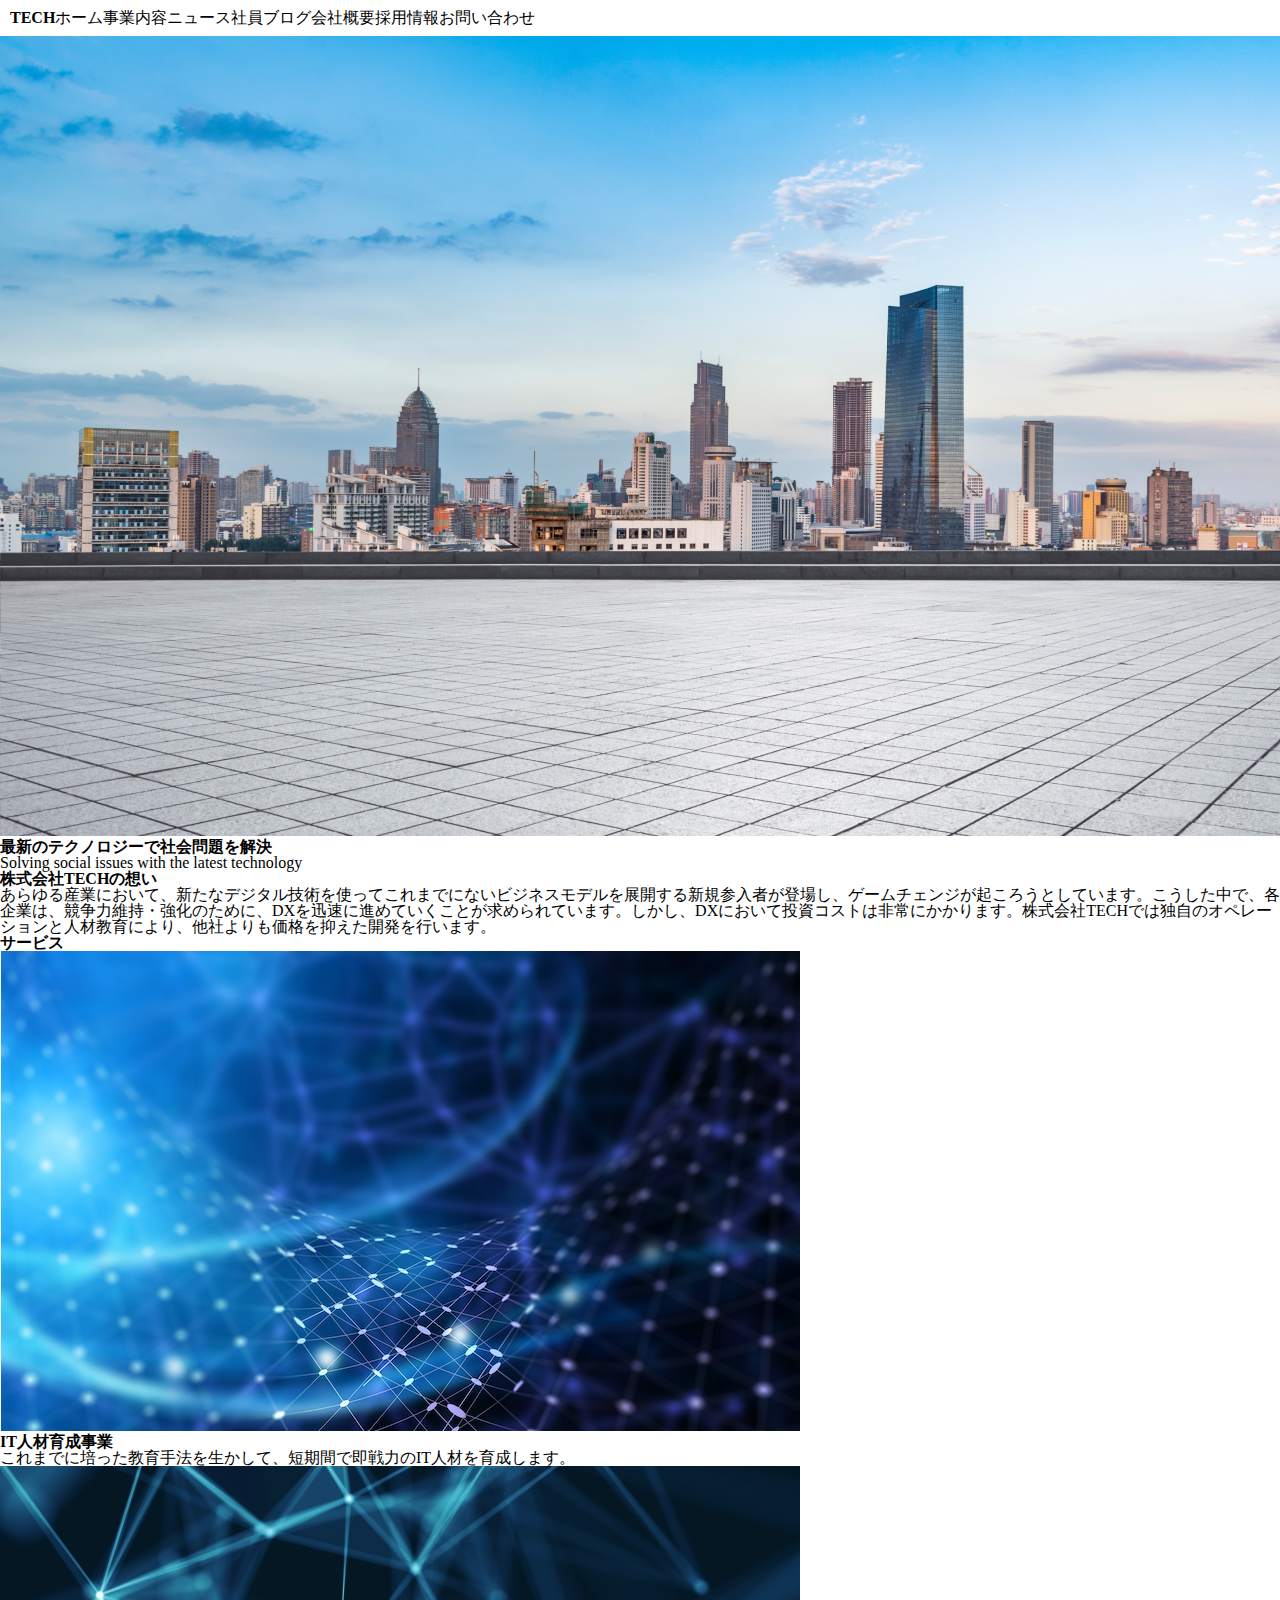
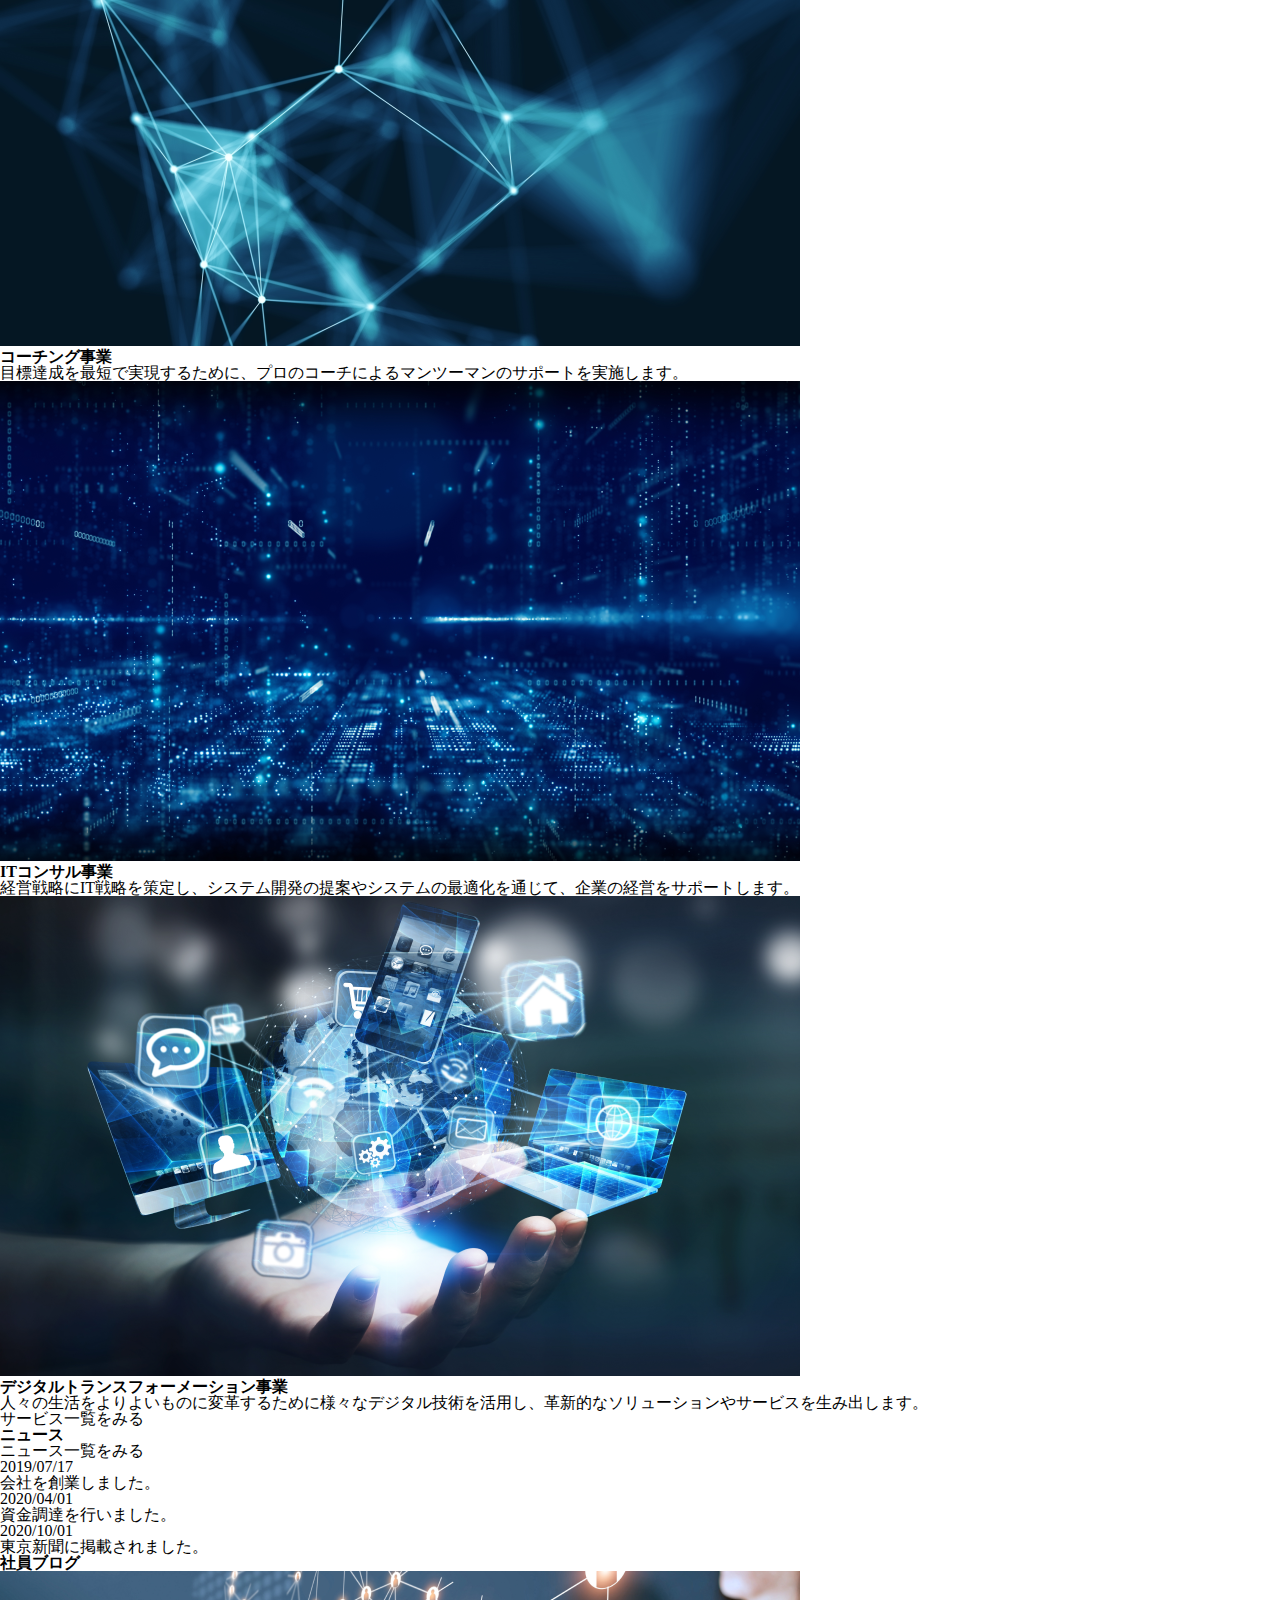
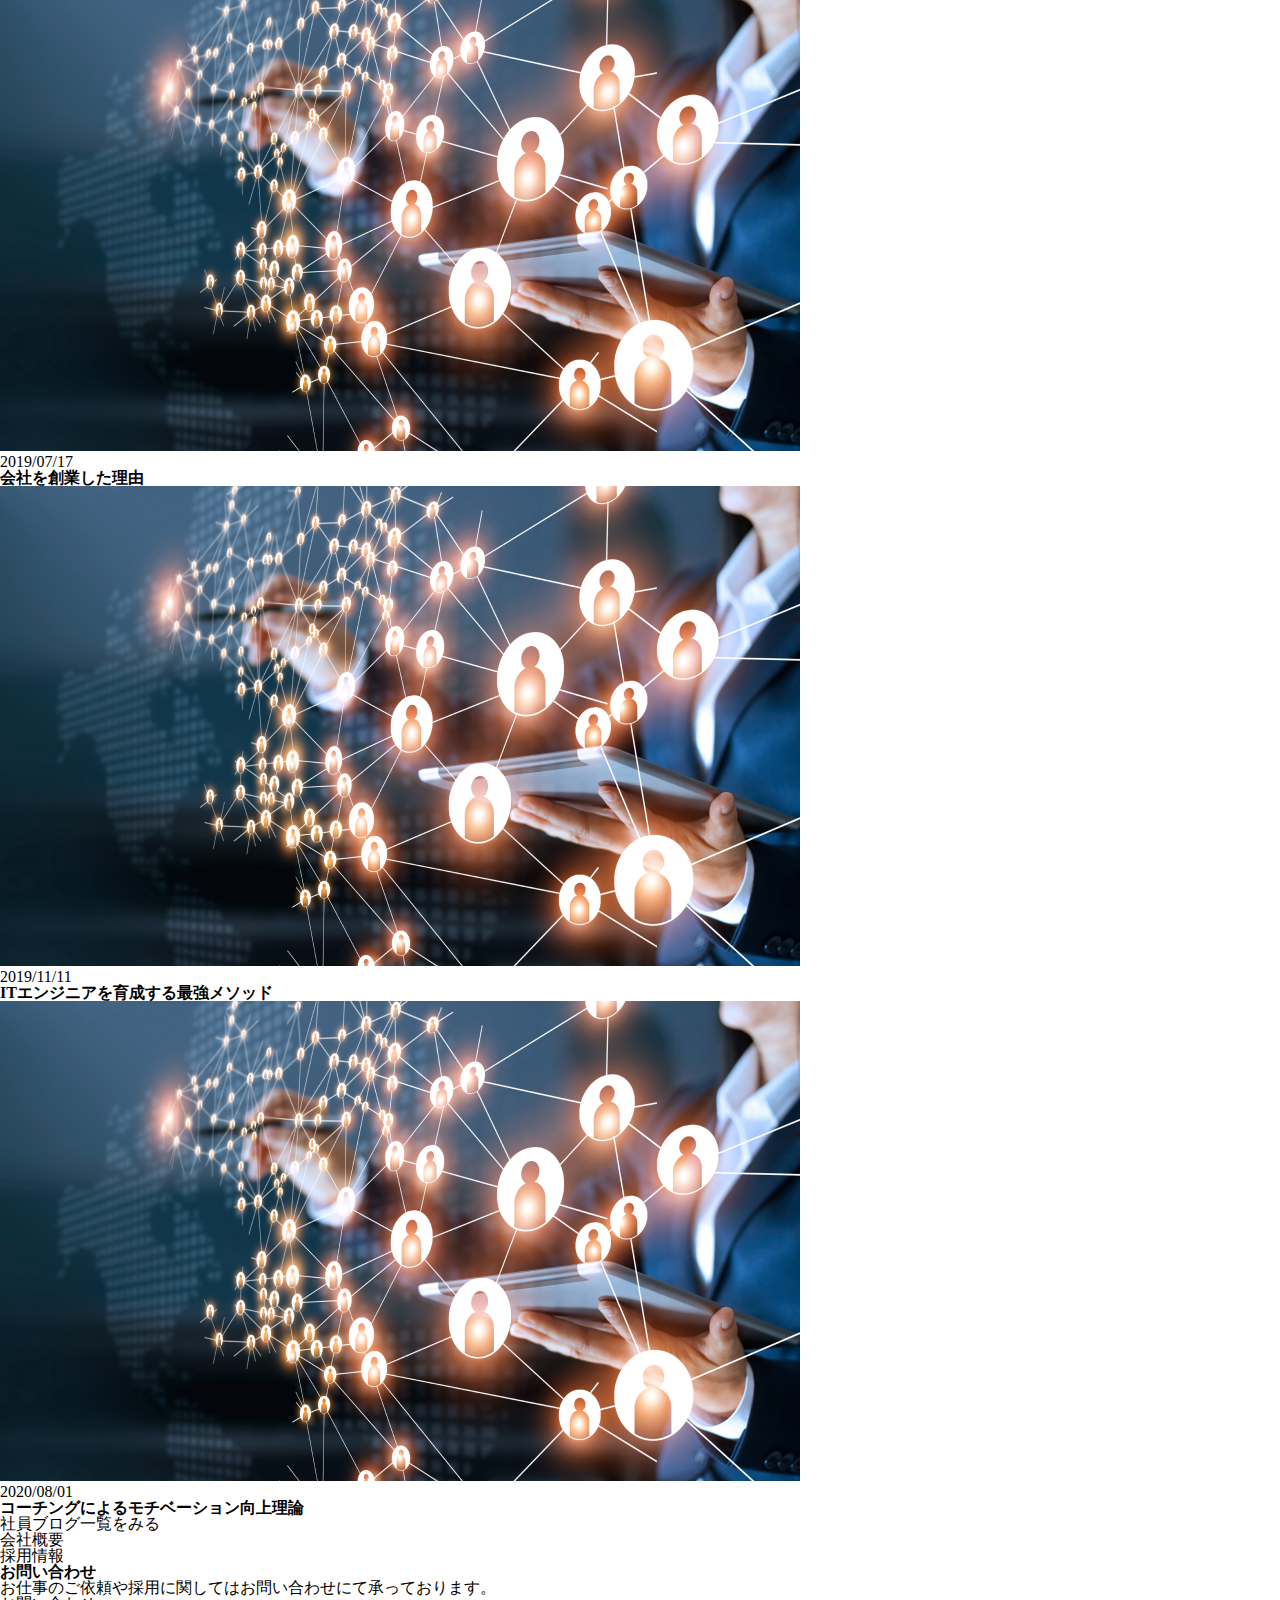
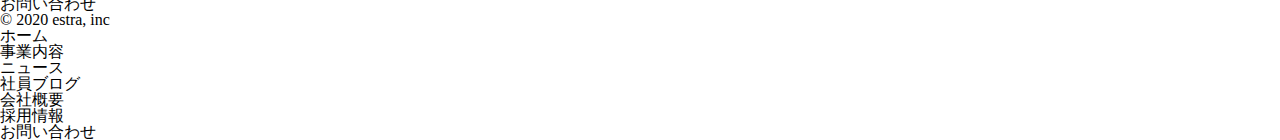
==== index.html @ f2212051 "first commit" ====
<!DOCTYPE html>
<html lang="ja">
<head>
  <meta charset="UTF-8">
  <meta http-equiv="X-UA-Compatible" content="IE=edge">
  <meta name="viewport" content="width=device-width, initial-scale=1.0">
  <link rel="stylesheet" href="css/index.css" />
  <link rel="stylesheet" href="css/reset.css" />
  <title>株式会社TECH</title>
</head>
<body>
  <header class="header">
    <h1 class="header__ttl"><a href="index.html">TECH</a></h1>
    <nav class="header__nav" id="header__nav">
      <ul class="header__nav__list">
        <li class="header-nav-item"><a href="index.html">ホーム</a></li>
        <li class="header-nav-item"><a href="service.html">事業内容</a></li>
        <li class="header-nav-item"><a href="news.html">ニュース</a></li>
        <li class="header-nav-item"><a href="blog.html">社員ブログ</a></li>
        <li class="header-nav-item"><a href="company.html">会社概要</a></li>
        <li class="header-nav-item"><a href="recruit.html">採用情報</a></li>
        <li class="header-nav-item"><a href="contact.html">お問い合わせ</a></li>
      </ul>
    </nav>

    <div class="menu" id="menu">
      <span class="menu__line--top"></span>
      <span class="menu__line--middle"></span>
      <span class="menu__line--bottom"></span>
    </div>
  </header>

  <section class="top">
    <img src="img/mv.png" alt="top__img" class="top__img">
    <div class="top__item">
      <h1 class="top__ttl">最新のテクノロジーで社会問題を解決</h1>
      <p class="top__txt">Solving social issues with the latest technology</p>
    </div>
  </section>
  
  <section class="concept">
    <h1 class="concept__ttl">株式会社TECHの想い</h1>
    <p class="concept__txt">あらゆる産業において、新たなデジタル技術を使ってこれまでにないビジネスモデルを展開する新規参入者が登場し、ゲームチェンジが起ころうとしています。こうした中で、各企業は、競争力維持・強化のために、DXを迅速に進めていくことが求められています。しかし、DXにおいて投資コストは非常にかかります。株式会社TECHでは独自のオペレーションと人材教育により、他社よりも価格を抑えた開発を行います。</p>
  </section>

  <section class="service">
    <h1 class="service__ttl">サービス</h1>
    <div class="service__contents">
      <div class="service__item">
        <img src="img/service1.png" alt="service1" class="service__img">
        <div class="service__item__paragraph">
          <h2 class="service__item__ttl">IT人材育成事業</h2>
          <p class="service__item__txt">これまでに培った教育手法を生かして、短期間で即戦力のIT人材を育成します。</p>
        </div>
      </div>
      <div class="service__item">
        <img src="img/service2.png" alt="service2" class="service__img">
        <div class="service__item__paragraph">
          <h2 class="service__item__ttl">コーチング事業</h2>
          <p class="service__item__txt">目標達成を最短で実現するために、プロのコーチによるマンツーマンのサポートを実施します。</p>
        </div>
      </div>
      <div class="service__item">
        <img src="img/service3.png" alt="service3" class="service__img">
        <div class="service__item__paragraph">
          <h2 class="service__item__ttl">ITコンサル事業</h2>
          <p class="service__item__txt">経営戦略にIT戦略を策定し、システム開発の提案やシステムの最適化を通じて、企業の経営をサポートします。</p>
        </div>
      </div>
      <div class="service__item">
        <img src="img/service4.png" alt="service4" class="service__img">
        <div class="service__item__paragraph">
          <h2 class="service__item__ttl">デジタルトランスフォーメーション事業</h2>
          <p class="service__item__txt">人々の生活をよりよいものに変革するために様々なデジタル技術を活用し、革新的なソリューションやサービスを生み出します。</p>
        </div>
      </div>
    </div>
    <p class="service__btn"><a href="#">サービス一覧をみる</a></p>
  </section>

  <section class="news">
    <h1 class="news__ttl">ニュース</h1>
    <p class="news__btn"><a href="#">ニュース一覧をみる</a></p>
    <div class="news__contents">
      <p class="news__date">2019/07/17</p>
      <p class="news__txt">会社を創業しました。</p>
    </div>
    <div class="news__contents">
      <p class="news__date">2020/04/01</p>
      <p class="news__txt">資金調達を行いました。</p>
    </div>
    <div class="news__contents">
      <p class="news__date">2020/10/01</p>
      <p class="news__txt">東京新聞に掲載されました。</p>
    </div>
  </section>

  <section class="blog">
    <h1 class="blog__ttl">社員ブログ</h1>
    <div class="blog__item">
      <img src="img/blog.png" alt="blog__img" class="blog__img">
      <div class="blog__item__paragraph">
        <p class="blog__item__date">2019/07/17</p>
        <h2 class="blog__item__txt">会社を創業した理由</h2>
      </div>
      <img src="img/blog.png" alt="blog__img" class="blog__img">
      <div class="blog__item__paragraph">
        <p class="blog__item__date">2019/11/11</p>
        <h2 class="blog__item__txt">ITエンジニアを育成する最強メソッド</h2>
      </div>
      <img src="img/blog.png" alt="blog__img" class="blog__img">
      <div class="blog__item__paragraph">
        <p class="blog__item__date">2020/08/01</p>
        <h2 class="blog__item__txt">コーチングによるモチベーション向上理論</h2>
      </div>
    </div>
    <p class="news__btn"><a href="#">社員ブログ一覧をみる</a></p>
  </section>

  <div class="com-rec">
    <div class="com">会社概要</div>
    <div class="req">採用情報</div>
  </div>
  
  <footer class="footer">
    <div class="inquiry">
      <h1 class="inquiry__ttl">お問い合わせ</h1>
      <p class="inquiry__txt">お仕事のご依頼や採用に関してはお問い合わせにて承っております。</p>
      <p class="inquiry__btn"><a href="#">お問い合わせ</a></p>
    </div>
    <small class="copyright">
      &copy; 2020 estra, inc
    </small>
    <nav class="footer-nav">
      <ul class="footer-nav-list">
        <li class="footer-nav-item"><a href="index.html">ホーム</a></li>
        <li class="footer-nav-item"><a href="service.html">事業内容</a></li>
        <li class="footer-nav-item"><a href="news.html">ニュース</a></li>
        <li class="footer-nav-item"><a href="blog.html">社員ブログ</a></li>
        <li class="footer-nav-item"><a href="company.html">会社概要</a></li>
        <li class="footer-nav-item"><a href="recruit.html">採用情報</a></li>
        <li class="footer-nav-item"><a href="contact.html">お問い合わせ</a></li>
      </ul>
    </nav>
    </footer>
</body>
</html>
---- css/index.css ----
* {
  margin: 0px;
}

a {
  text-decoration: none;
  color: inherit;
}

.header{
  color: black;
  display: flex;
  padding: 10px;
  width: 100%;
}


.header__nav__list{
  display:inline-block;
  display: flex;
  justify-content: flex-end;
}
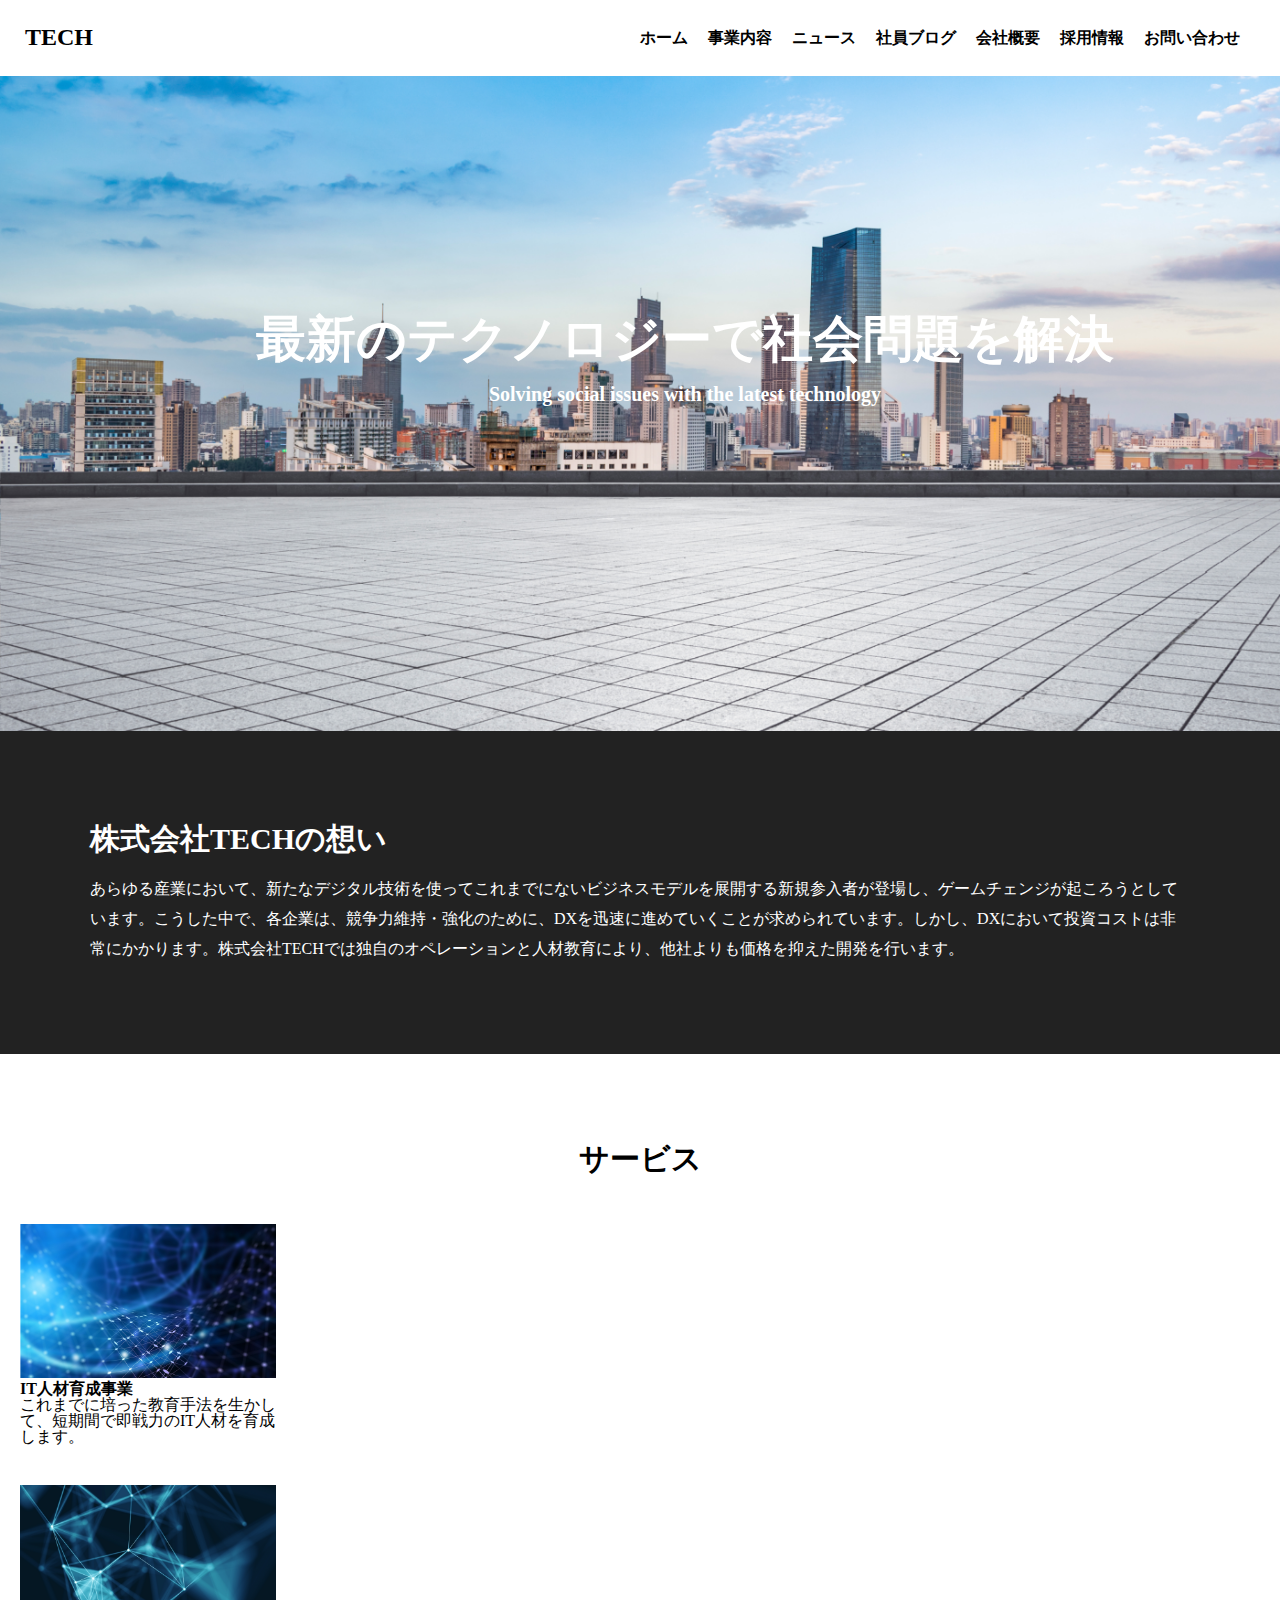
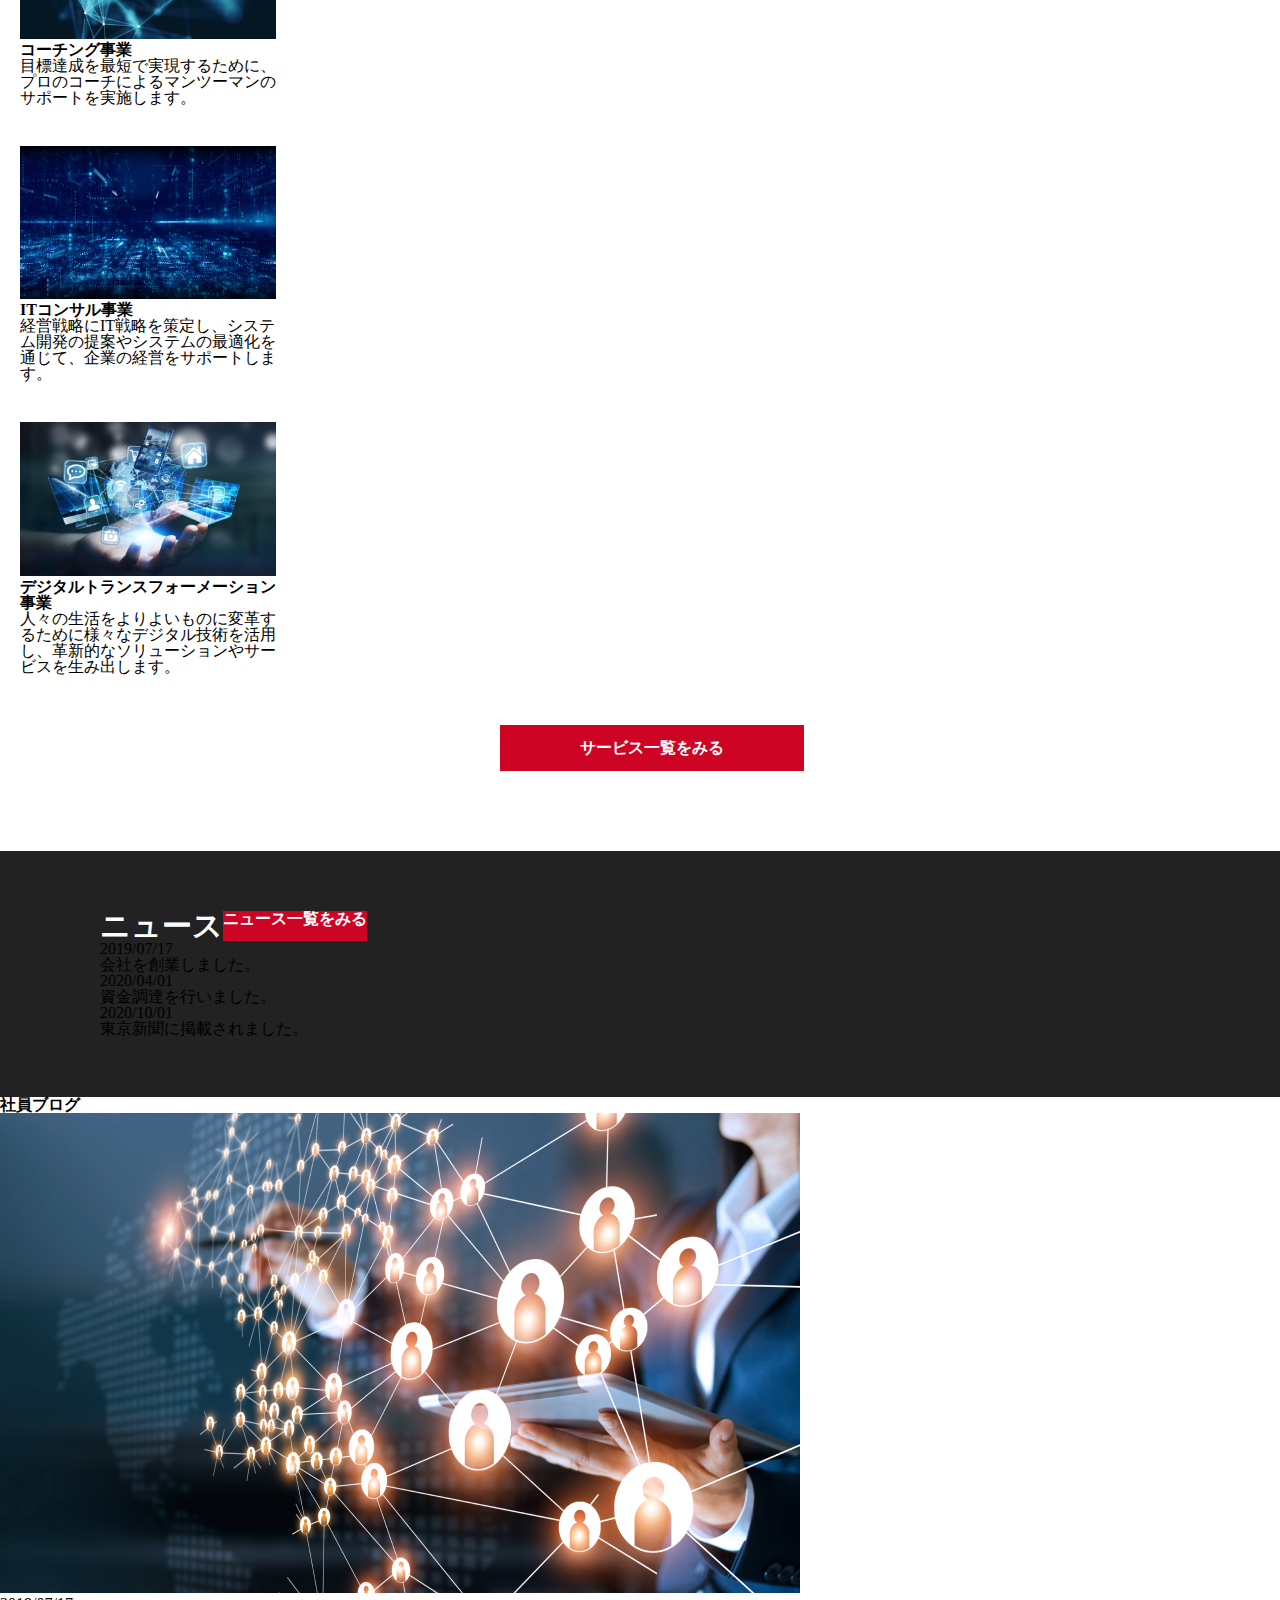
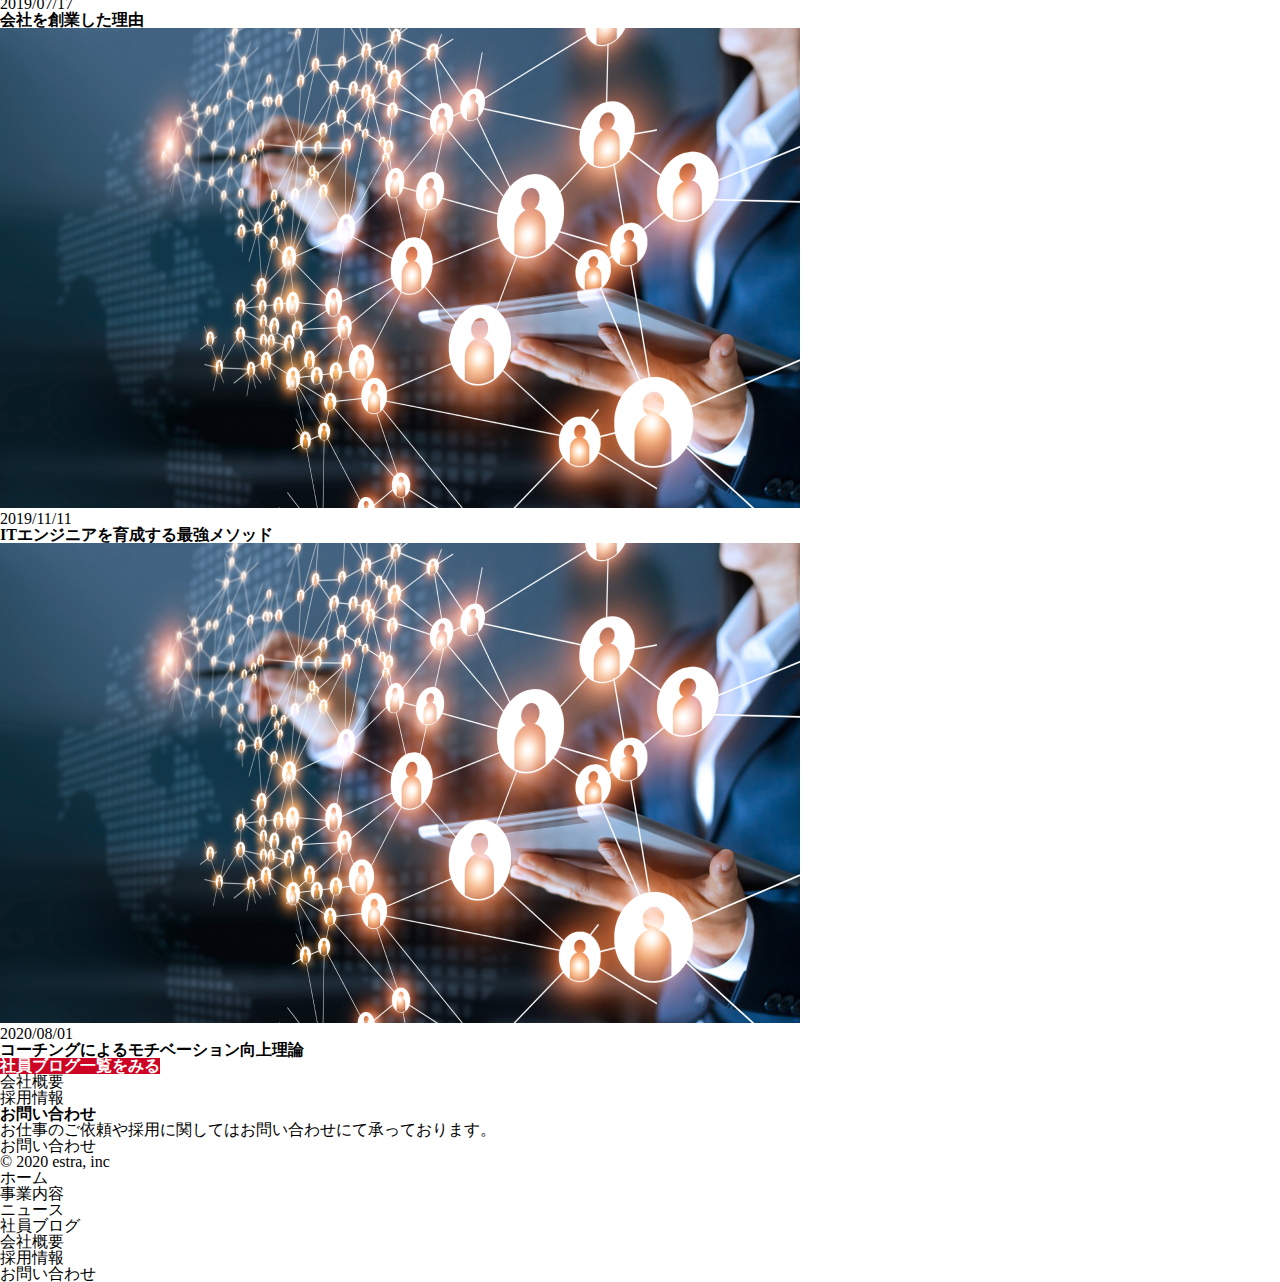
==== commit ca32b654: "update3" ====
--- a/index.html
+++ b/index.html
@@ -75,12 +75,16 @@
         </div>
       </div>
     </div>
-    <p class="service__btn"><a href="#">サービス一覧をみる</a></p>
+    <div class="service__foot">
+      <p class="service__btn"><a href="#">サービス一覧をみる</a></p>
+    </div>
   </section>
 
   <section class="news">
-    <h1 class="news__ttl">ニュース</h1>
-    <p class="news__btn"><a href="#">ニュース一覧をみる</a></p>
+    <div class="news__top">
+      <h1 class="news__ttl">ニュース</h1>
+      <p class="news__btn"><a href="#">ニュース一覧をみる</a></p>
+    </div>
     <div class="news__contents">
       <p class="news__date">2019/07/17</p>
       <p class="news__txt">会社を創業しました。</p>
--- a/css/index.css
+++ b/css/index.css
@@ -1,7 +1,3 @@
-* {
-  margin: 0px;
-}
-
 a {
   text-decoration: none;
   color: inherit;
@@ -9,15 +5,189 @@
 
 .header{
   color: black;
+  background-color: white;
   display: flex;
   padding: 10px;
   width: 100%;
+  justify-content: space-between;
+  position: fixed;
+  z-index: 10;
+}
+
+.header__ttl{
+  font-size: 24px;
+  padding: 15px;
+}
+
+.header__nav__list{
+  display: flex;
+  margin: 10px 40px 10px 10px;
+}
+.header-nav-item{
+  padding: 10px;
+  font-size: 16px;
+  font-weight: bold;
+  width: auto;
+}
+@media screen and (max-width: 768px) {
+  .header__nav__list {
+    display: none;
+  }
+}
+
+.menu{
+  display: none;
+}
+@media screen and (max-width: 768px) {
+  .menu {
+    display: inline-block;
+    width: 36px;
+    height: 32px;
+    cursor: pointer;
+    position: relative;
+    left: 20px;
+    top: 20px;
+  }
+  .menu__line--top,
+  .menu__line--middle,
+  .menu__line--bottom {
+    display: inline-block;
+    width: 100%;
+    height: 4px;
+    background-color: #000;
+    position: absolute;
+    transition: 0.5s;
+  }
+  .menu__line--top {
+    top: 0;
+  }
+  .menu__line--middle {
+    top: 14px;
+  }
+  .menu__line--bottom {
+    bottom: 0;
+  }
+  .menu.open span:nth-of-type(1) {
+    top: 14px;
+    transform: rotate(45deg);
+  }
+  .menu.open span:nth-of-type(2) {
+    opacity: 0;
+  }
+  .menu.open span:nth-of-type(3) {
+    top: 14px;
+    transform: rotate(-45deg);
+  }
+}
+
+.top{
+  position: relative;
+  z-index: 5;
+}
+
+.top__img{
+  background-size: contain;
+  width: 100%;
+}
+
+.top__item{
+  position: absolute;
+  bottom: 45%;
+  left: 20%;
+  color:white;
+  text-align: center;
+}
+
+.top__ttl{
+  font-size: 50px;
+}
+
+.top__txt{
+  font-size: 20px;
+  font-weight: bold;
+  display: inline-block;
+  padding-top: 20px;
+}
+
+.concept{
+  background-color: #222;
+  color: white;
+  padding: 100px 90px 90px 90px;
+  margin-top: -10px;
+}
+
+.concept__ttl{
+  font-size: 30px;
+  padding-bottom: 20px;
+}
+
+.concept__txt{
+  line-height: 30px;
+}
+
+.service__ttl{
+  font-size: 30px;
+  text-align: center;
+  margin-top: 90px;
+  margin-bottom: 30px;
+}
+
+.service__contents{
+  display: flex;
+  flex-wrap: wrap;
+  justify-content: space-between;
+  width: 100%;
+}
+
+.service__item{
+  width: 50%;
+  padding: 10px;
+  margin: 10px;
+}
+
+.service__item__paragraph{
+  width: 40%;
+}
+
+.service__img{
+  width: 40%;
+}
+
+.service__foot{
+  width: 100%;
+  margin: 30px 500px;
 }
 
 
-.header__nav__list{
-  display:inline-block;
-  display: flex;
-  justify-content: flex-end;
+.service__btn{
+  display: inline-block;
+  text-align: center;
+  background-color:#CD0424;
+  color: white;
+  font-weight: bold;
+  padding: 15px 80px;
 }
 
+.news{
+  background-color: #222;
+  padding: 60px 100px;
+  margin-top: 80px;
+}
+
+.news__top{
+  display: flex;
+}
+
+
+.news__btn{
+  display: inline-block;
+  text-align: center;
+  background-color:#CD0424;
+  color: white;
+  font-weight: bold;
+}
+
+.news__ttl{
+  color: white;
+  font-size: 30px;
+}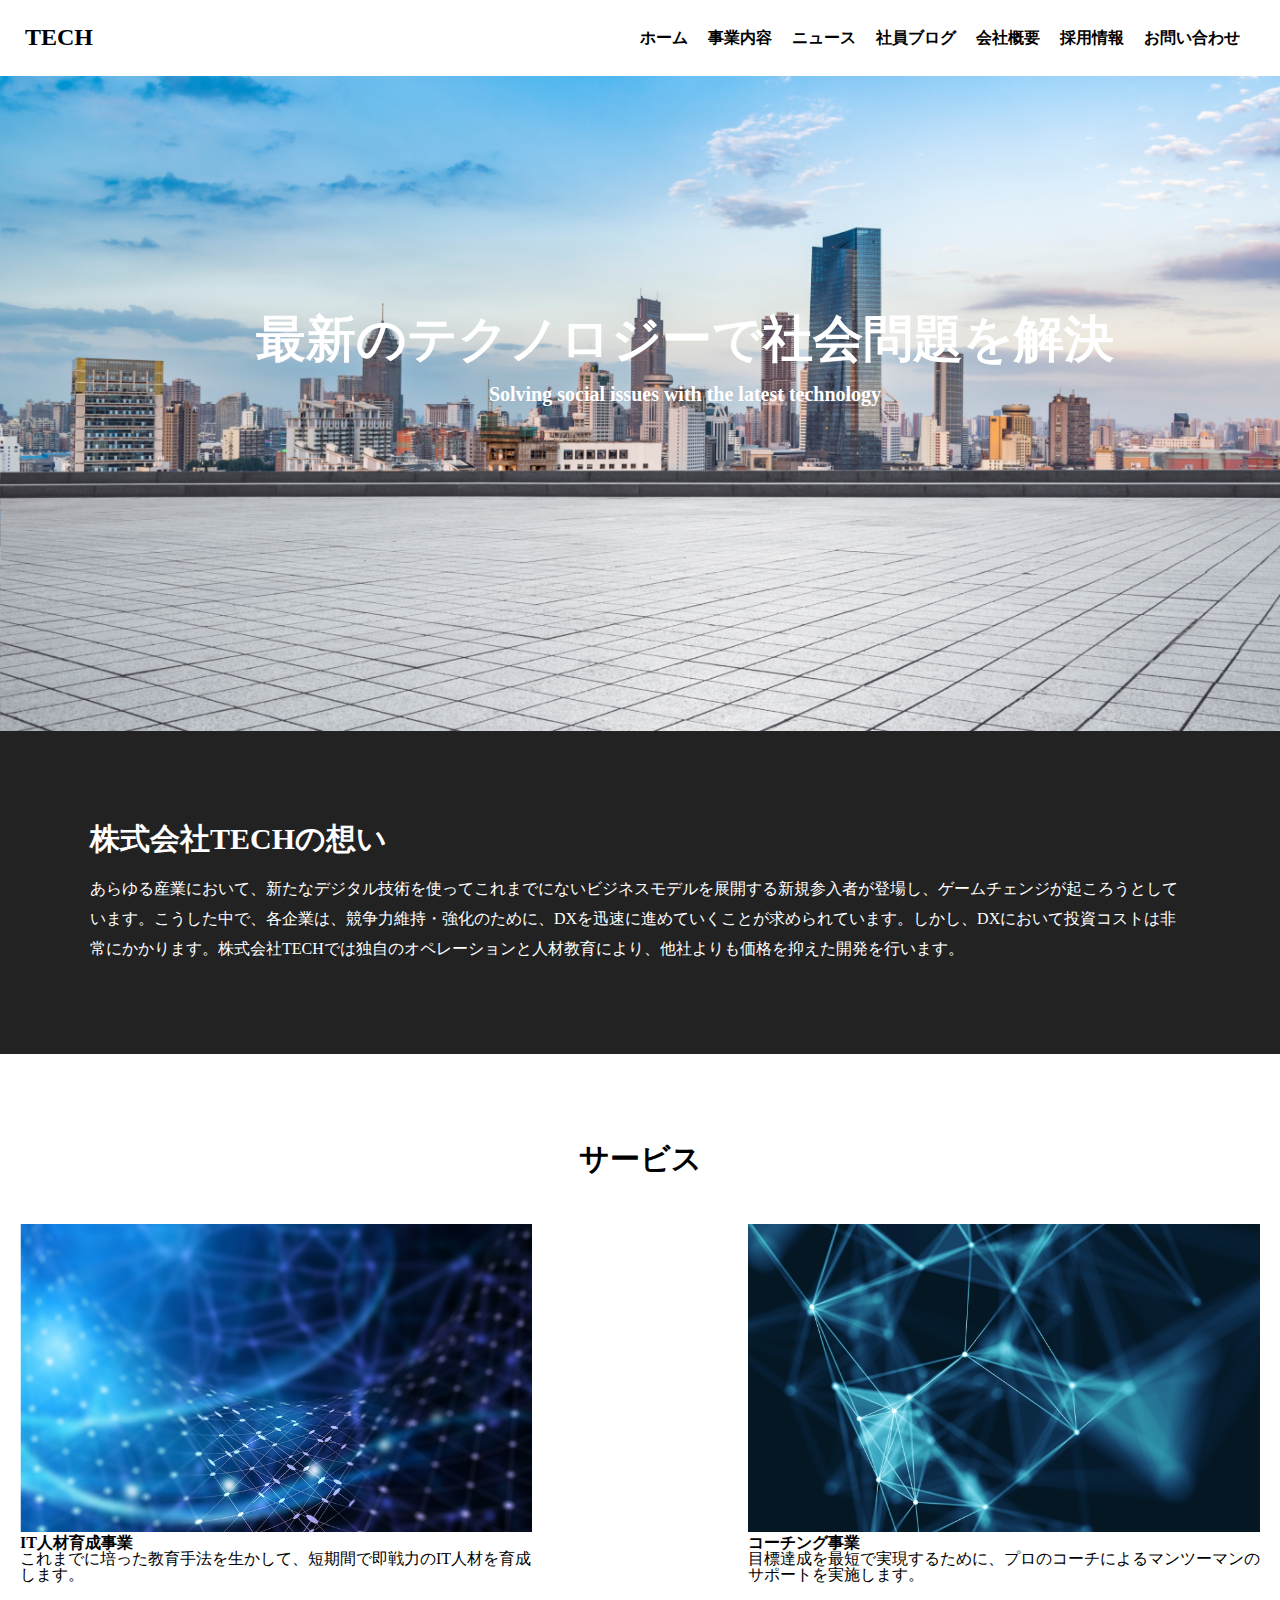
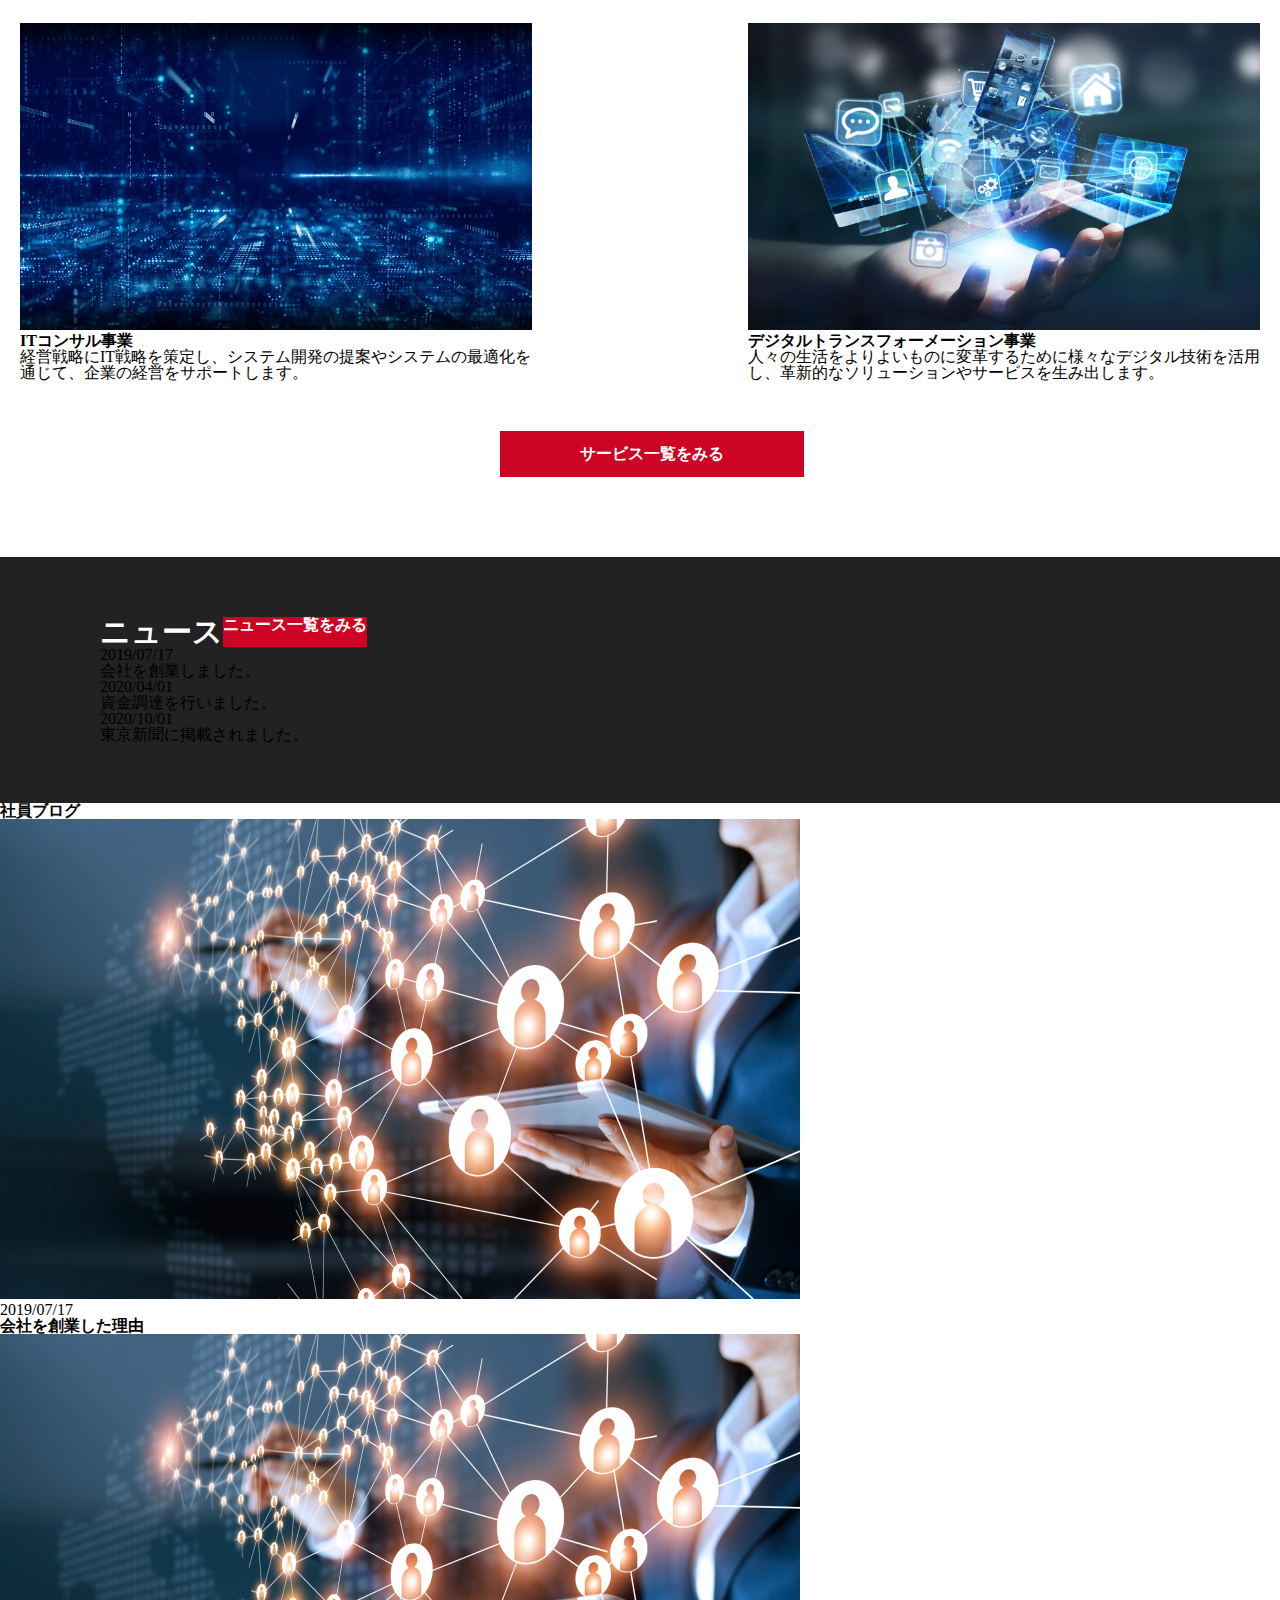
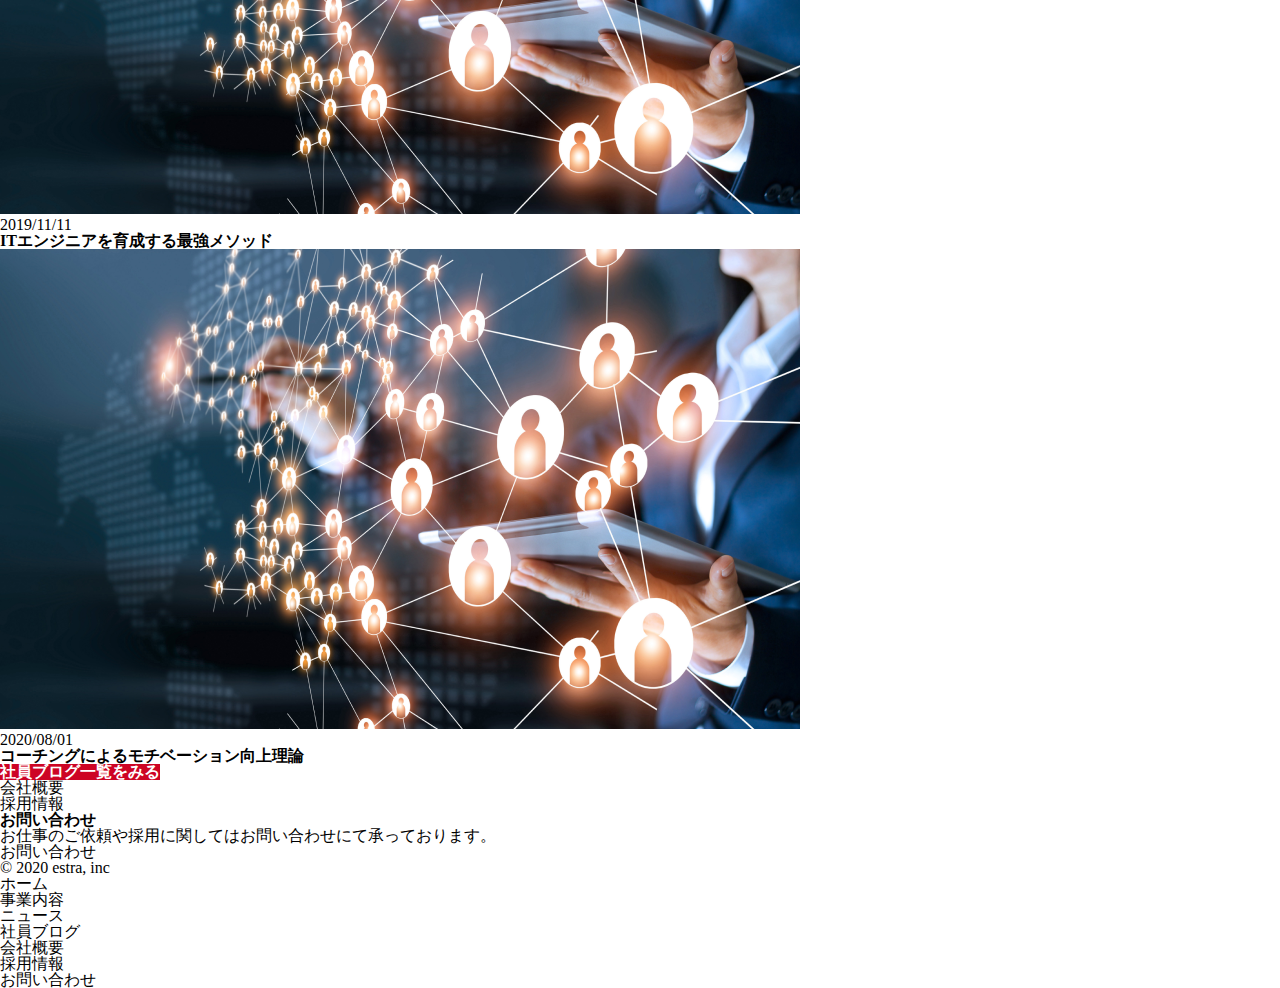
==== commit b885110b: "update4" ====
--- a/index.html
+++ b/index.html
@@ -76,14 +76,14 @@
       </div>
     </div>
     <div class="service__foot">
-      <p class="service__btn"><a href="#">サービス一覧をみる</a></p>
+      <a href="#" class="service__btn">サービス一覧をみる</a>
     </div>
   </section>
 
   <section class="news">
     <div class="news__top">
       <h1 class="news__ttl">ニュース</h1>
-      <p class="news__btn"><a href="#">ニュース一覧をみる</a></p>
+      <a href="#" class="news__btn">ニュース一覧をみる</a>
     </div>
     <div class="news__contents">
       <p class="news__date">2019/07/17</p>
--- a/css/index.css
+++ b/css/index.css
@@ -140,17 +140,17 @@
 }
 
 .service__item{
-  width: 50%;
+  width: 40%;
   padding: 10px;
   margin: 10px;
 }
 
 .service__item__paragraph{
-  width: 40%;
+  width: 100%;
 }
 
 .service__img{
-  width: 40%;
+  width: 100%;
 }
 
 .service__foot{
@@ -185,6 +185,7 @@
   background-color:#CD0424;
   color: white;
   font-weight: bold;
+  
 }
 
 .news__ttl{
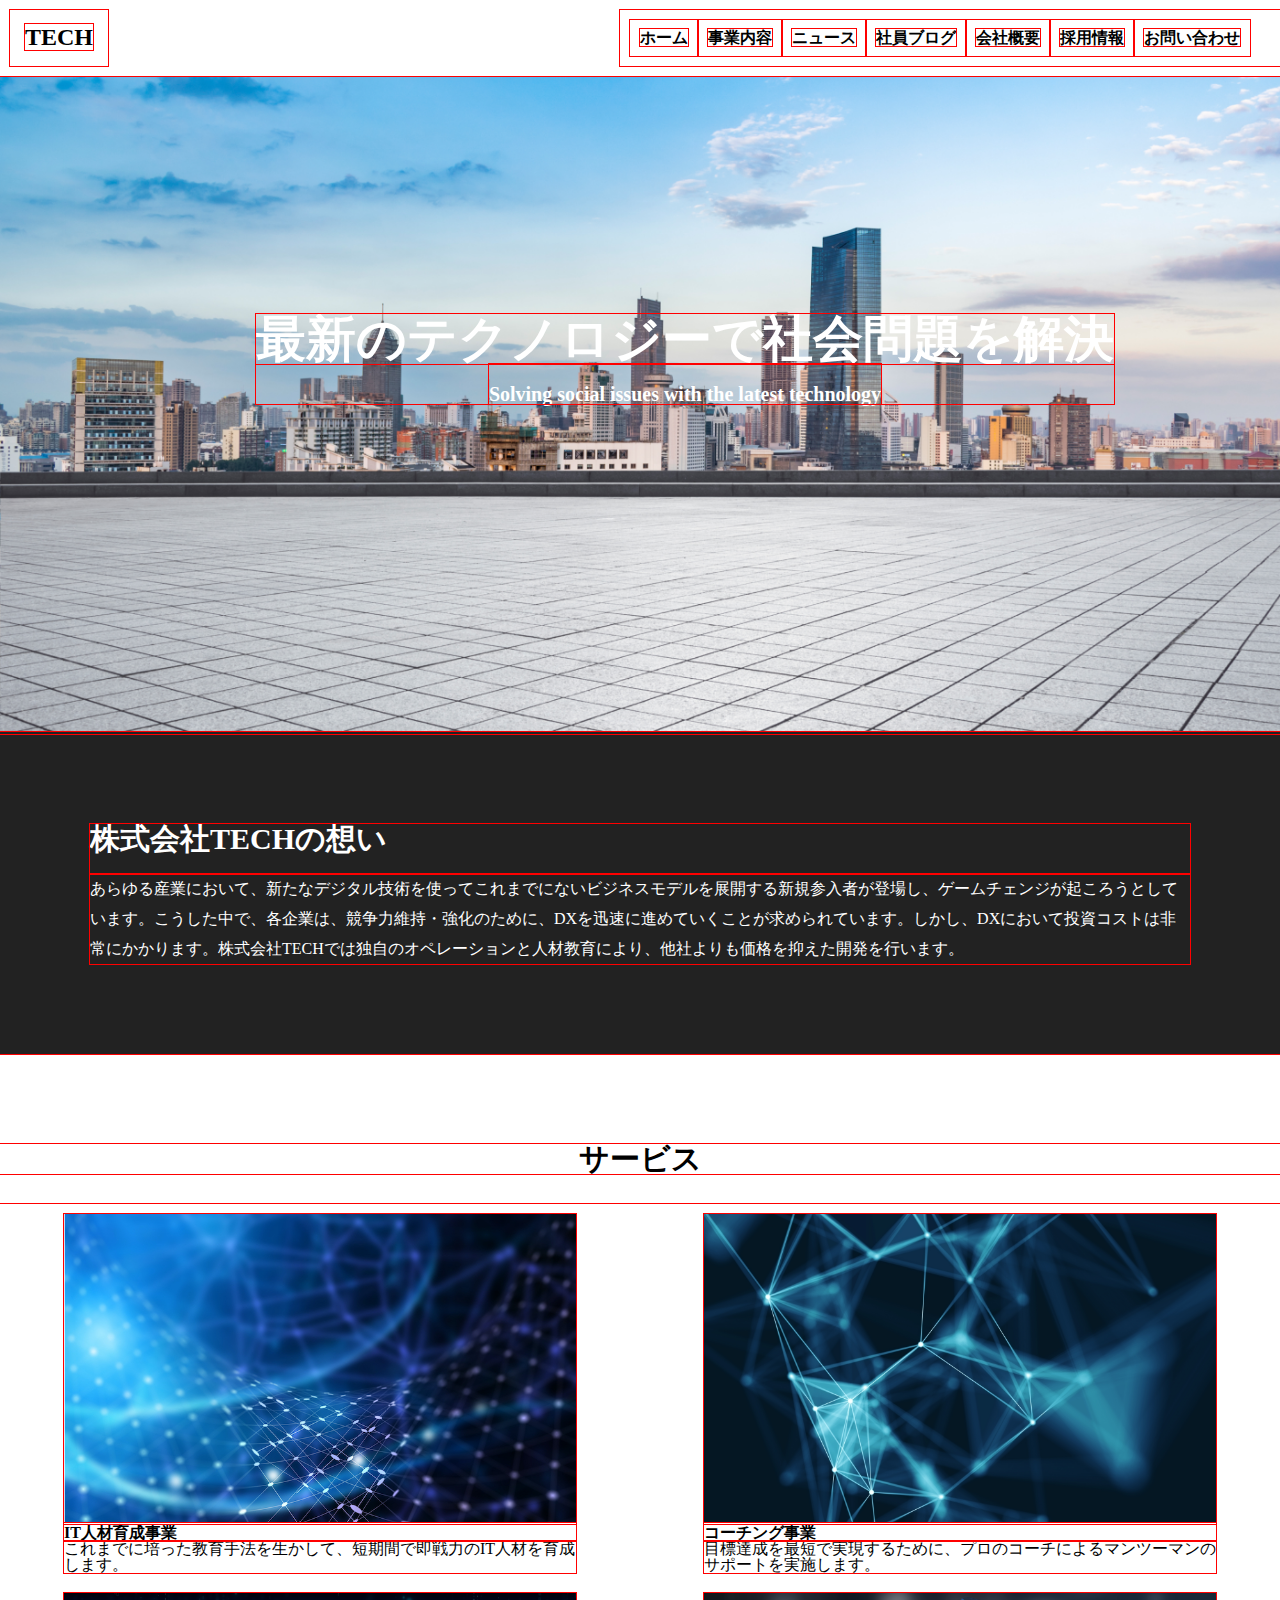
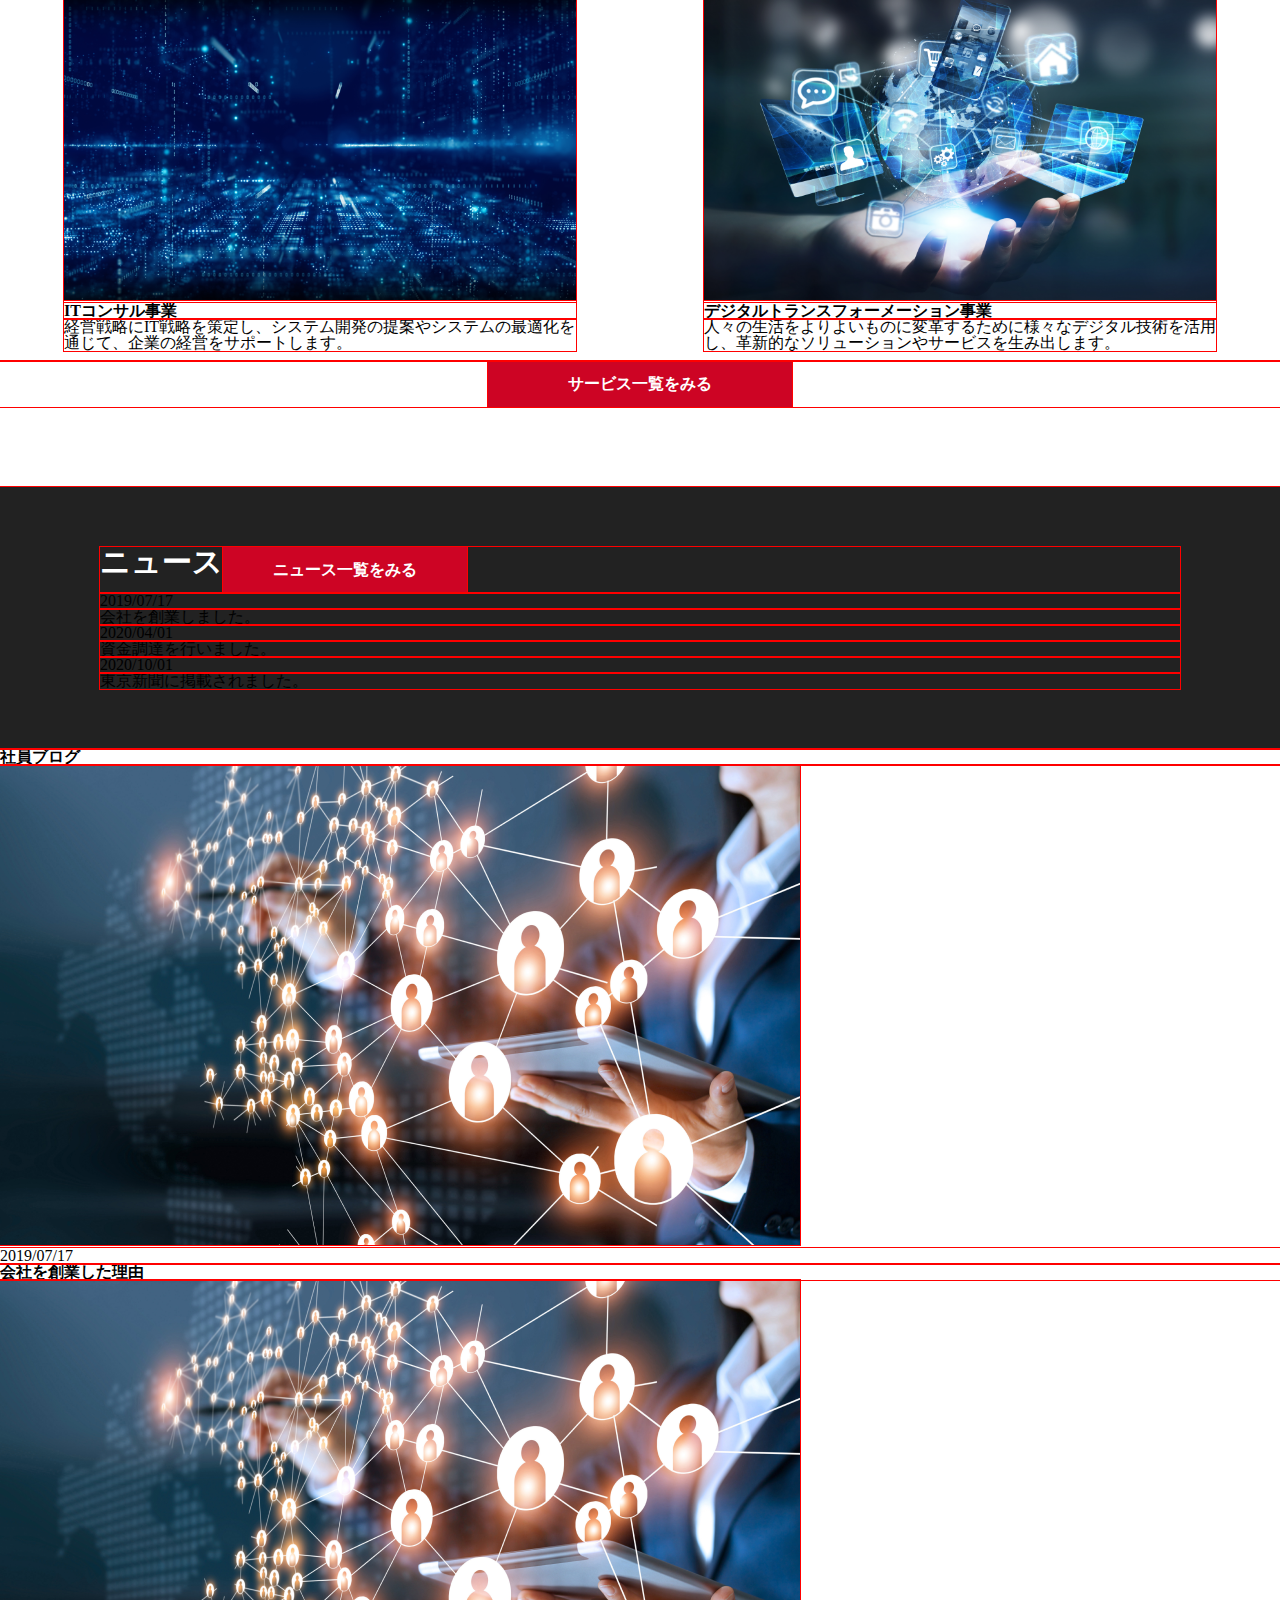
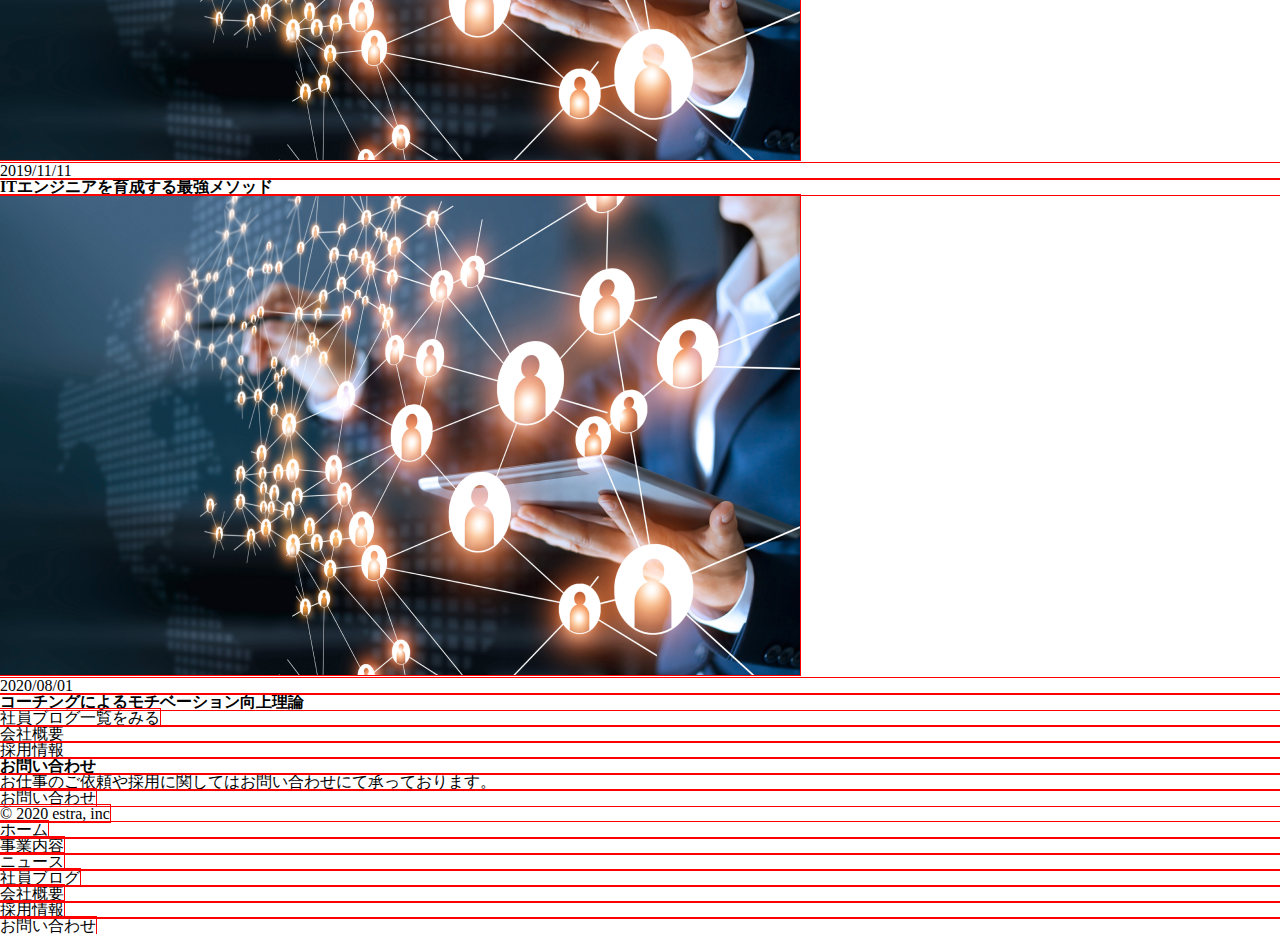
==== commit 05f00369: "update6" ====
--- a/index.html
+++ b/index.html
@@ -83,7 +83,7 @@
   <section class="news">
     <div class="news__top">
       <h1 class="news__ttl">ニュース</h1>
-      <a href="#" class="news__btn">ニュース一覧をみる</a>
+      <a href="news.html" class="news__btn">ニュース一覧をみる</a>
     </div>
     <div class="news__contents">
       <p class="news__date">2019/07/17</p>
@@ -118,7 +118,7 @@
         <h2 class="blog__item__txt">コーチングによるモチベーション向上理論</h2>
       </div>
     </div>
-    <p class="news__btn"><a href="#">社員ブログ一覧をみる</a></p>
+    <a href="#" class="blog__btn">社員ブログ一覧をみる</a>
   </section>
 
   <div class="com-rec">
--- a/css/index.css
+++ b/css/index.css
@@ -1,3 +1,7 @@
+* {
+  outline: 1px solid red!important;
+}
+
 a {
   text-decoration: none;
   color: inherit;
@@ -135,13 +139,13 @@
 .service__contents{
   display: flex;
   flex-wrap: wrap;
-  justify-content: space-between;
+  justify-content: space-around;
   width: 100%;
 }
 
 .service__item{
   width: 40%;
-  padding: 10px;
+  padding: 0px;
   margin: 10px;
 }
 
@@ -155,7 +159,7 @@
 
 .service__foot{
   width: 100%;
-  margin: 30px 500px;
+  text-align:center;
 }
 
 
@@ -185,7 +189,7 @@
   background-color:#CD0424;
   color: white;
   font-weight: bold;
-  
+  padding: 15px 50px
 }
 
 .news__ttl{
